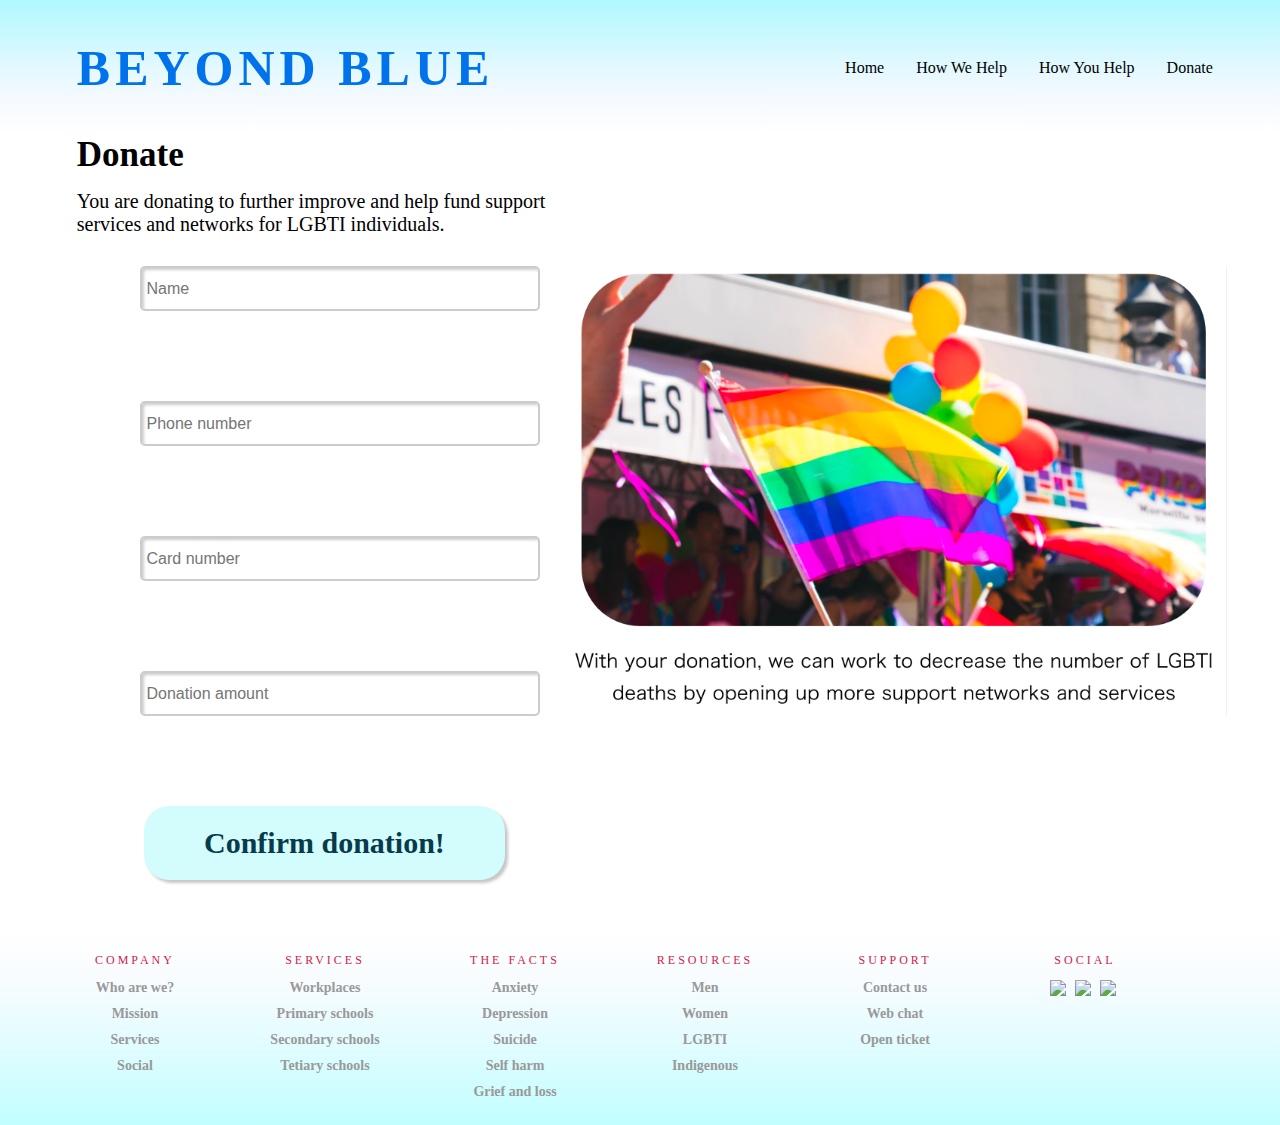
==== donate.html @ 966e8724 "Initial commit" ====
<!DOCTYPE html>
<html>
  <head>
    <meta charset="utf-8">
    <meta name="viewport" content="width=device-width">
    <title>repl.it</title>
    <link href="style.css" rel="stylesheet" type="text/css" />
  </head>
  <body>
    <nav class="navbar">
        <div class="brand-title"><h4>Beyond Blue</h4></div>
        <a href="#" class="toggle-button">
          <span class="bar"></span>
          <span class="bar"></span>
          <span class="bar"></span>
        </a>
        <div class="navbar-links">
          <ul>
            <li><a href = "index.html">Home</a></li>
            <li><a href = "how-we-help.html">How We Help</a></li>
            <li><a href="how-you-help.html">How You Help</a></li>
            <li><a href = "donate.html">Donate</a></li>
          </ul>
        </div>
      </nav>

    <div class="container">
  
      <h2>Donate</h2>

      <div class = "donation-text">
        <p>You are donating to further improve and help fund support services and networks for LGBTI individuals.</p>
      </div>
      
      <div class = "image">
        <img class = "rainbow-image" src = "Images/donation-image.png" alt"">
      </div>
    </div>

    <div class="box-container">
      <div class="box">
        <input type="text" placeholder="Name">
        <span></span>
      </div>
    </div>

    <div class="box-container">
      <div class="box">
        <input type="text" placeholder="Phone number">
        <span></span>
      </div>
    </div>

    <div class="box-container">
      <div class="box">
        <input type="text" placeholder="Card number">
        <span></span>
      </div>
    </div>

    <div class="box-container">
      <div class="box">
        <input type="text" placeholder="Donation amount">
        <span></span>
      </div>
    </div>

    <button>Confirm donation!</button>

    </div>
        <!-- FOOTER START -->
        <div class="footer">
          <div class="contain">
          <div class="col">
            <h1>Company</h1>
            <ul>
              <li>Who are we?</li>
              <li>Mission</li>
              <li>Services</li>
              <li>Social</li>
            </ul>
          </div>
          <div class="col">
            <h1>Services</h1>
            <ul>
              <li>Workplaces</li>
              <li>Primary schools</li>
              <li>Secondary schools</li>
              <li>Tetiary schools</li>
            </ul>
          </div>
          <div class="col">
            <h1>The Facts</h1>
            <ul>
              <li>Anxiety</li>
              <li>Depression</li>
              <li>Suicide</li>
              <li>Self harm</li>
              <li>Grief and loss</li>
            </ul>
          </div>
          <div class="col">
            <h1>Resources</h1>
            <ul>
              <li>Men</li>
              <li>Women</li>
              <li>LGBTI</li>
              <li>Indigenous</li>

            </ul>
          </div>
          <div class="col">
            <h1>Support</h1>
            <ul>
              <li>Contact us</li>
              <li>Web chat</li>
              <li>Open ticket</li>
            </ul>
          </div>
          <div class="col social">
            <h1>Social</h1>
            <ul>
              <li><img src="https://cdn.icon-icons.com/icons2/1826/PNG/512/4202110facebooklogosocialsocialmedia-115707_115594.png" width="32" style="width: 32px;"></li>
              <li><img src="https://www3.gobiernodecanarias.org/medusa/ecoescuela/recursosdigitales/files/formidable/18/twitter_b.png" width="32" style="width: 32px;"></li>
              <li><img src="https://svgshare.com/i/5f_.svg" width="32" style="width: 32px;"></li>
            </ul>
          </div>
        <div class="clearfix"></div>
        </div>
        </div>
        <!-- END OF FOOTER -->


    <script src="script.js"></script>
  </body>
  
</html>
---- style.css ----
*{
    margin: 0px;
    padding: 0px;
    box-sizing: border-box;
  }

  
.navbar {
    display: flex;
    position: relative;
    justify-content: space-between;
    align-items: center;
    min-height: 15vh;
    font-family: galvji;  
    background-image: linear-gradient(to bottom, #b0f8ff, #c9f8ff, #e3f8ff, #f6faff, #ffffff);

}

.brand-title {
    margin-left: 6%;
    color: rgba(0,115,236,1);
    text-transform: uppercase;
    letter-spacing: 5px;
    font-size: 50px;
}

.navbar-links {
    height: 100%;
    margin-right: 4%;
}

.navbar-links ul {
    display: flex;
    margin: 0;
    padding: 0;
}

.navbar-links li {
    list-style: none;
}

.navbar-links li a {
    display: block;
    text-decoration: none;
    color: black;
    padding: 1rem;
}

.navbar-links li:hover {
    background-color: rgb(255, 222, 192);
}

.toggle-button {
    position: absolute;
    top: .75rem;
    right: 1rem;
    display: none;
    flex-direction: column;
    justify-content: space-between;
    width: 30px;
    height: 21px;
}

.toggle-button .bar {
    height: 3px;
    width: 100%;
    background-color: black;
    border-radius: 10px;
}

@media (max-width: 800px) {
    .navbar {
        flex-direction: column;
        align-items: flex-start;
    }

    .toggle-button {
        display: flex;
    }

    .navbar-links {
        display: none;
        width: 100%;
    }

    .navbar-links ul {
        width: 100%;
        flex-direction: column;
    }

    .navbar-links ul li {
        text-align: center;
    }

    .navbar-links ul li a {
        padding: .5rem 1rem;
    }

    .navbar-links.active {
        display: flex;
    }
}

  .text{
    display: flex;
    justify-content: space-around;
    width: 50%;
    text-align: center;
		font-family: Hiragino Sans;
		font-style: normal;
		font-weight: normal;
		font-size: 28px;
		color: rgba(0,115,236,1);
    margin-top: 20vh;
    margin-left: 5vh;
  }
  
  .pride-image {
    border-radius: 20px;
    position: absolute;
    top: 45%;
    left: 75%;
    transform: translate(-50%, -50%);
    background: #2f3640;
    height: 400px;
    width: 600px;
  }

  .lgbt-donation {
    position: absolute;
    top: 55%;
    left: 20%;
    transform: translate(-50%, -50%);
    background: #2f3640;
    height: 600px;
    width: 430px;
  }

  .personal-info-image {
    position: absolute;
    top: 45%;
    left: 77%;
    transform: translate(-50%, -50%);
    background: #2f3640;
    height: 500px;
    width: 550px;
  }

  .rainbow-image {
    position: absolute;
    margin-top: 25vh;
    left: 70%;
    transform: translate(-50%, -50%);
    background: #2f3640;
    max-width:70%;
    max-height:50%;

  }

  .cleanForm {
    width: 700px;
}

fieldset > label > input {
    display: block;
}
label {
    margin: 15px;
    padding: 15px;
}
fieldset > label {
    float: left;
    width: 300px;
    align-content: center;
}
label:nth-child(2n+1) {
    clear: both;
}
#gender, .tos, button {
    clear: both;
}

input[type="text"], input[type="email"], input[type="password"] {
    -webkit-border-radius: 5px;
    -moz-border-radius: 5px;
    border-radius: 5px;

    -webkit-box-shadow: inset 2px 2px 3px rgba(0, 0, 0, 0.2);
    -moz-box-shadow: inset 2px 2px 3px rgba(0, 0, 0, 0.2);
    box-shadow: inset 2px 2px 3px rgba(0, 0, 0, 0.2);

    padding: 5px;
}


container{ 
  width:600px; 
  margin:30px auto 0; 
  display:block; 
  padding:10px 50px 50px;
}

.donation-text{
  display: flex;
  width: 40%;
  margin-left: 6%;
  margin-top: 15px;
  margin-bottom: 30px;
  font-size: 20px;
  font-family: Hiragino Sans;
  font-weight: 300;
}

h2{ 
  text-align: left; 
  margin-bottom:10px;
  margin-left: 6%;
  font-size: 35px;
  font-family: Hiragino Sans;  
 
}

button {
  background-color: #d3fcfd;
  color: #073B4C;
  border: 5px, #073B4C;
  border-radius: 25px;
  border-top-color: #073B4C;
  border-left-color: #073B4C;
  padding-top: 20px;
  padding-bottom: 20px;
  padding-left: 60px;
  padding-right: 60px;
  font-weight: 650;
  text-align: center;
  text-decoration: none;
  font-size: 30px;
  font-family: Hiragino Sans;
  margin-bottom:50px;
  margin-left: 16vh;
  cursor: pointer;
  transition: background-color 0.3s ease-out;
  box-shadow: 3px 3px 3px rgb(199, 199, 199);
}

button:hover {
  background-color: rgba(0,115,236,1);
  color: white;
}

.footer {
  position: fixed;
  left: 0;
  bottom: 0;
  width: 100%;
  background-color: red;
  color: white;
  text-align: center;
}

.how-we-help-text{
  width: 45%;
  margin-left: 6%;
  margin-top: 15px;
  margin-bottom: 30px;
  font-size: 20px;
  font-family: Hiragino Sans;
  font-weight: 300;
}

.how-you-help-text{
  width: 50%;
  margin-left: 45%;
  margin-top: 15px;
  margin-bottom: 65px;
  font-size: 20px;
  font-family: Hiragino Sans;
  font-weight: 300;
  text-align: right;
}


/* STYLES SPECIFIC TO FOOTER  */
.footer {
  width: 100%;
  position: relative;
  height: auto;
  font-family: Hiragino Sans;
  background-image: linear-gradient(to top, #c2feff, #d4fdff, #e8fcff, #f8fcff, #ffffff);
}
.footer .col {
  width: 190px;
  height: auto;
  float: left;
  box-sizing: border-box;
  -webkit-box-sizing: border-box;
  -moz-box-sizing: border-box;
  padding: 0px 20px 20px 20px;
}
.footer .col h1 {
  margin: 0;
  padding: 0;
  font-family: inherit;
  font-size: 12px;
  line-height: 20px;
  padding: 20px 0px 5px 0px;
  color: rgb(209, 35, 73);
  font-weight: normal;
  text-transform: uppercase;
  letter-spacing: 0.250em;
}
.footer .col ul {
  list-style-type: none;
  margin: 0;
  padding: 0;
}
.footer .col ul li {
  color: #999999;
  font-size: 14px;
  font-family: inherit;
  font-weight: bold;
  padding: 5px 0px 5px 0px;
  cursor: pointer;
  transition: .2s;
  -webkit-transition: .2s;
  -moz-transition: .2s;
}
.social ul li {
  display: inline-block;
  padding-right: 5px !important;
}

.footer .col ul li:hover {
  color:rgba(0,115,236,1);
  transition: .1s;
  -webkit-transition: .1s;
  -moz-transition: .1s;
}
.clearfix {
  clear: both;
}

.box-container {
  position:relative; 
  margin-bottom:90px; 
  margin-left: 15.5vh;
}

.box {
  margin-bottom: 30px;
  position: relative;
    
}

input {
  padding: 5px 10px;
  height: 45px;
  font-size: 1em;
  line-height: 45px;
  border: 2px solid #ccc;
  width: 400px;
  outline: none;
  background: #fff; 
  color: #a2a5a7;
  }

.button1 {
  position: relative;
  background-color: rgb(255, 222, 192);
  border: none;
  color: black;
  border-radius: 25px;
  padding: 15px 32px;
  text-align: center;
  text-decoration: none;
  font-family: Hiragino Sans;
  display: inline-block;
  font-size: 16px;
  margin-left: 200px;
  margin-top: 30px;
  margin-bottom: 160px;
  cursor: pointer;
  box-shadow: 3px 3px 10px rgb(199, 199, 199);
  }

.button2 {
  position: relative;
  background-color: rgb(255, 222, 192);
  border: none;
  color: black;
  border-radius: 25px;
  padding: 15px 32px;
  text-align: center;
  text-decoration: none;
  font-family: Hiragino Sans;
  display: inline-block;
  font-size: 16px;
  margin: 4px 2px;
  margin-left: 100px;
  margin-top: 30px;
  cursor: pointer;
  box-shadow: 3px 3px 10px rgb(199, 199, 199);
  }

@media only screen and (min-width: 1280px) {
  .contain {
    width: 1200px;
    margin: 0 auto;
  }
}
@media only screen and (max-width: 1139px) {
  .contain .social {
    width: 1000px;
    display: block;
  }
  .social h1 {
    margin: 0px;
  }
}
@media only screen and (max-width: 950px) {
  .footer .col {
    width: 33%;
  }
  .footer .col h1 {
    font-size: 14px;
  }
  .footer .col ul li {
    font-size: 13px;
  }

  .rainbow-image{
        display: none
      }
}
@media only screen and (max-width: 500px) {
    .footer .col {
      width: 50%;
    }
    .footer .col h1 {
      font-size: 14px;
    }
    .footer .col ul li {
      font-size: 13px;
    }
}
@media only screen and (max-width: 340px) {
  .footer .col {
    width: 100%;
  }
}

@media screen and (max-width: 768px){
      .pride-image{
        display: block;
        max-height: 90%;
        max-width: 90%;
        position: absolute;
        top: 35%;
        bottom: 0;
        left: 50%;
        right: 50%;
        margin: auto;
      }

      .rainbow-image{
        display: none
      }
      
    .text{
        position: absolute;
        align-items: center;
        width: 80%;
        bottom: 7%;
    }

    .button1 {
      right: 90%;
      margin-bottom: 260px;
    }

    .button2 {
      right: 90%;
      margin-bottom: 300px;
    }

    .how-we-help-text{
        width: 90%;
        margin-left: 6%;
        margin-top: 15px;
        margin-bottom: 30px;
        font-size: 16px;
        font-family: Hiragino Sans;
        font-weight: 300;
        text-align: center;
      }

    .how-you-help-text{
        width: 90%;
        margin-left: 6%;
        margin-top: 15px;
        margin-bottom: 30px;
        font-size: 16px;
        font-family: Hiragino Sans;
        font-weight: 300;
        text-align: center;
      }

    .h2{
      position: absolute;
      margin-left: 8%;
    }

    .donation-text{
        position: absolute;
        text-align: center;
        width: 70%;
        margin-left: 8vh;
        font-size: 20px;
    }

    .personal-info-image {
      position: absolute;
      top: 70%;
      left: 50%;
      height: 400px;
      width: 450px;
      display: none;
    }

    .lgbt-donation {
      display: none;
    }

    .box-container {
      position: relative;
      margin-bottom:90px; 
      margin-top: 170px;
      margin-left: 5vh;
    }

    button {
      margin-left: 5vh;
    }
  }
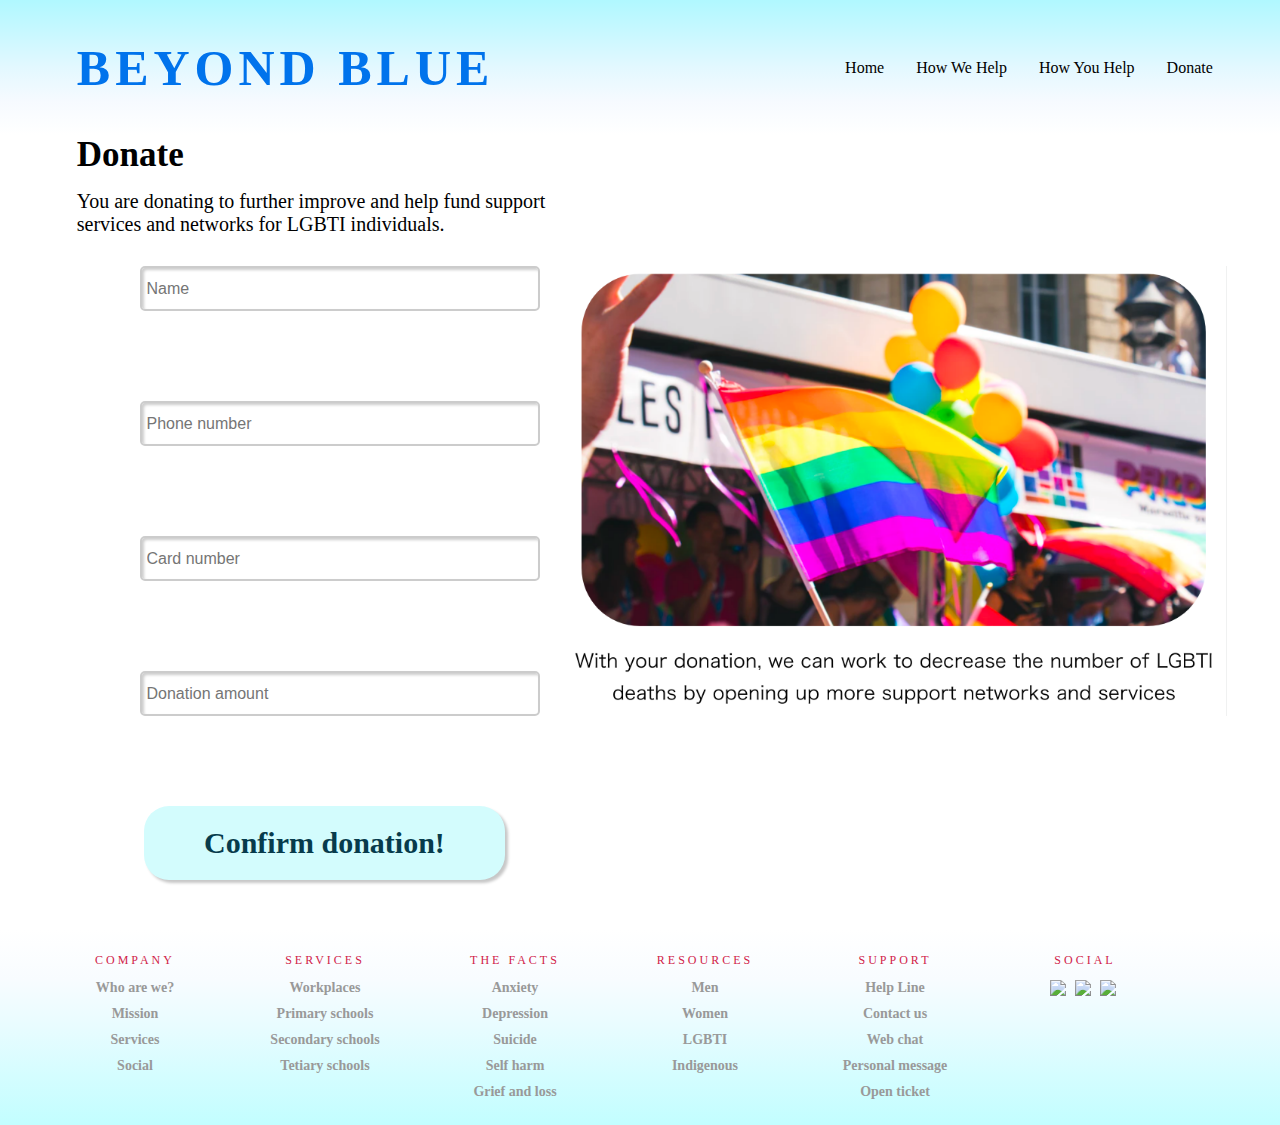
==== commit 59d69893: "added footer elements" ====
--- a/donate.html
+++ b/donate.html
@@ -112,8 +112,10 @@
           <div class="col">
             <h1>Support</h1>
             <ul>
+              <li>Help Line</li>
               <li>Contact us</li>
               <li>Web chat</li>
+              <li>Personal message</li>
               <li>Open ticket</li>
             </ul>
           </div>
